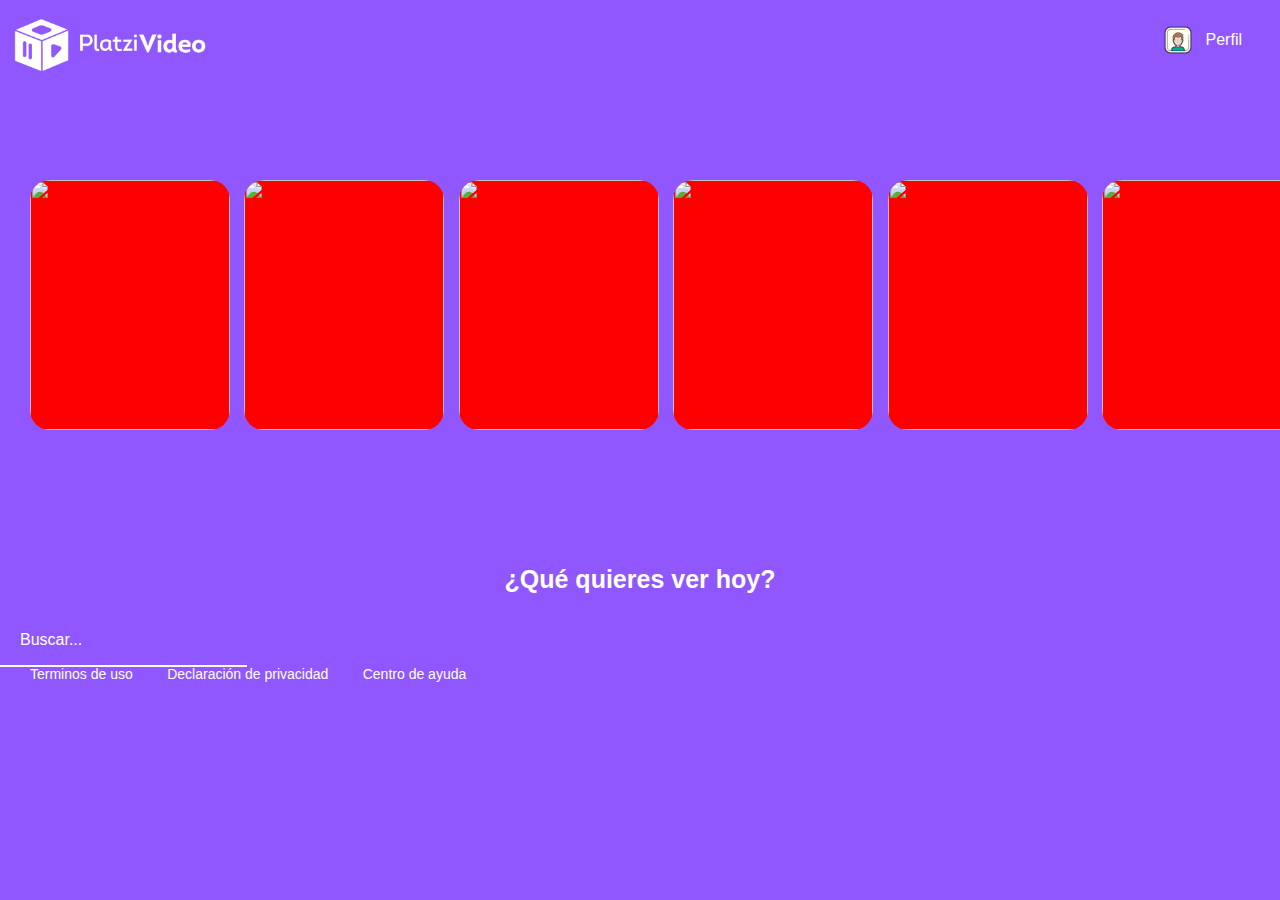
==== index.html @ 80c642c8 "Index" ====
<!DOCTYPE html>
<html lang="en">
  <head>
    <meta charset="UTF-8" />
    <meta name="viewport" content="width=device-width, initial-scale=1.0" />
    <meta http-equiv="X-UA-Compatible" content="ie=edge" />
    <title>Platzi Video</title>
    <link rel="stylesheet" href="./css/styles.css" />
  </head>
  <body>
    <header class="header">
      <img
        class="header__img"
        src="./images/logo-platzi-video-BW2.png"
        alt="Platzi Video"
      />
      <div class="header__menu">
        <div class="header__menu--profile">
          <img src="./images/icons8-natural-user-interface-1-30.png" alt="Icono de Usuario">
          <p>Perfil</p>
        </div>
        <ul>
          <li><a href="/">Cuenta</a></li>
          <li><a href="/">Cerrar Sesión</a></li>
        </ul>
      </div>
    </header>
    <section class="carousel">
      <div class="carousel__container">
        <div class="carousel-item">
          <img
            class="carousel-item__img"
            src="https://images.pexels.com/photos/789822/pexels-photo-789822.jpeg?auto=format%2Ccompress&cs=tinysrgb&dpr=2&h=750&w=1260"
            alt=""
          />
          <div class="carousel-item__details">
            <div>
              <img
                class="carousel-item__details--img"
                src="./images/icons8-play-64.png"
                alt="Play Icon"
              />
              <img
                class="carousel-item__details--img"
                src="./images/icons8-plus.png"
                alt="Plus Icon"
              />
            </div>
            <p class="carousel-item__details--title">Título descriptivo</p>
            <p class="carousel-item__details--subtitle">2019 16+ 114 minutos</p>
          </div>
        </div>

        <div class="carousel-item">
          <img
            class="carousel-item__img"
            src="https://images.pexels.com/photos/1427741/pexels-photo-1427741.jpeg?auto=format%2Ccompress&cs=tinysrgb&dpr=2&h=750&w=1260"
            alt=""
          />
          <div class="carousel-item__details">
            <div>
              <img
                class="carousel-item__details--img"
                src="./images/icons8-play-64.png"
                alt="Play Icon"
              />
              <img
                class="carousel-item__details--img"
                src="./images/icons8-plus.png"
                alt="Plus Icon"
              />
            </div>
            <p class="carousel-item__details--title">Título descriptivo</p>
            <p class="carousel-item__details--subtitle">2019 16+ 114 minutos</p>
          </div>
        </div>

        <div class="carousel-item">
          <img
            class="carousel-item__img"
            src="https://images.pexels.com/photos/705792/pexels-photo-705792.jpeg?auto=compress&cs=tinysrgb&dpr=2&w=500"
            alt=""
          />
          <div class="carousel-item__details">
            <div>
              <img
                class="carousel-item__details--img"
                src="./images/icons8-play-64.png"
                alt="Play Icon"
              />
              <img
                class="carousel-item__details--img"
                src="./images/icons8-plus.png"
                alt="Plus Icon"
              />
            </div>
            <p class="carousel-item__details--title">Título descriptivo</p>
            <p class="carousel-item__details--subtitle">2019 16+ 114 minutos</p>
          </div>
        </div>

        <div class="carousel-item">
          <img
            class="carousel-item__img"
            src="https://images.pexels.com/photos/904276/pexels-photo-904276.jpeg?auto=compress&cs=tinysrgb&dpr=2&w=500"
            alt=""
          />
          <div class="carousel-item__details">
            <div>
              <img
                class="carousel-item__details--img"
                src="./images/icons8-play-64.png"
                alt="Play Icon"
              />
              <img
                class="carousel-item__details--img"
                src="./images/icons8-plus.png"
                alt="Plus Icon"
              />
            </div>
            <p class="carousel-item__details--title">Título descriptivo</p>
            <p class="carousel-item__details--subtitle">2019 16+ 114 minutos</p>
          </div>
        </div>

        <div class="carousel-item">
          <img
            class="carousel-item__img"
            src="https://images.pexels.com/photos/1172207/pexels-photo-1172207.jpeg?auto=format%2Ccompress&cs=tinysrgb&dpr=2&w=500"
            alt=""
          />
          <div class="carousel-item__details">
            <div>
              <img
                class="carousel-item__details--img"
                src="./images/icons8-play-64.png"
                alt="Play Icon"
              />
              <img
                class="carousel-item__details--img"
                src="./images/icons8-plus.png"
                alt="Plus Icon"
              />
            </div>
            <p class="carousel-item__details--title">Título descriptivo</p>
            <p class="carousel-item__details--subtitle">2019 16+ 114 minutos</p>
          </div>
        </div>

        <div class="carousel-item">
          <img
            class="carousel-item__img"
            src="https://images.pexels.com/photos/233129/pexels-photo-233129.jpeg?auto=compress&cs=tinysrgb&dpr=2&w=500"
            alt=""
          />
          <div class="carousel-item__details">
            <div>
              <img
                class="carousel-item__details--img"
                src="./images/icons8-play-64.png"
                alt="Play Icon"
              />
              <img
                class="carousel-item__details--img"
                src="./images/icons8-plus.png"
                alt="Plus Icon"
              />
            </div>
            <p class="carousel-item__details--title">Título descriptivo</p>
            <p class="carousel-item__details--subtitle">2019 16+ 114 minutos</p>
          </div>
        </div>

        <div class="carousel-item">
          <img
            class="carousel-item__img"
            src="https://images.pexels.com/photos/1666779/pexels-photo-1666779.jpeg?auto=compress&cs=tinysrgb&dpr=2&h=750&w=1260"
            alt=""
          />
          <div class="carousel-item__details">
            <div>
              <img
                class="carousel-item__details--img"
                src="./images/icons8-play-64.png"
                alt="Play Icon"
              />
              <img
                class="carousel-item__details--img"
                src="./images/icons8-plus.png"
                alt="Plus Icon"
              />
            </div>
            <p class="carousel-item__details--title">Título descriptivo</p>
            <p class="carousel-item__details--subtitle">2019 16+ 114 minutos</p>
          </div>
        </div>

        <div class="carousel-item">
          <img
            class="carousel-item__img"
            src="https://images.pexels.com/photos/413879/pexels-photo-413879.jpeg?auto=format%2Ccompress&cs=tinysrgb&dpr=2&h=750&w=1260"
            alt=""
          />
          <div class="carousel-item__details">
            <div>
              <img
                class="carousel-item__details--img"
                src="./images/icons8-play-64.png"
                alt="Play Icon"
              />
              <img
                class="carousel-item__details--img"
                src="./images/icons8-plus.png"
                alt="Plus Icon"
              />
            </div>
            <p class="carousel-item__details--title">Título descriptivo</p>
            <p class="carousel-item__details--subtitle">2019 16+ 114 minutos</p>
          </div>
        </div>
      </div>
    </section>
    <section class="main">
      <h2 class="main__title">¿Qué quieres ver hoy?</h2>
      <input type="text" class="input" placeholder="Buscar..." />
    </section>
    <footer class="footer">
      <a href="/">Terminos de uso</a>
      <a href="/">Declaración de privacidad</a>
      <a href="/">Centro de ayuda</a>
    </footer>
  </body>
</html>
---- css/styles.css ----
body {
  background-color: #8F57FD;
  font-family: 'Muli', sans-serif;
  margin: 0;
}
.header {
  align-items: center;
  background-color: #8F57FD;
  display: flex;
  height: 80px;
  justify-content: space-between;
  width: 100%;
}
.header__img {
  margin-left: 10px;
  margin-top: 10px;
  width: 200px;
}
.header__menu {
  margin-right: 30px;
}
.header__menu ul {
  display: none;
  list-style: none;
  margin: 0 0 0 -14px;
  padding: 0;
  position: absolute;
  text-align: right;
  width: 100px;
}
.header__menu:hover ul,
ul:hover {
  display: block;
}
.header__menu li {
  margin: 10px 0;
}
.header__menu li a {
  color: white;
  text-decoration: none;
}
.header__menu li a:hover {
  text-decoration: underline;
}
.header__menu--profile {
  /* width: 40px; */
  align-items: center;
  cursor: pointer;
  display: flex;
  margin-right: 8px;
}
.header__menu--profile img {
  margin-right: 8px;
  width: 40px;
}
.header__menu--profile p {
  color: white;
  margin: 0px;
}
.main {
  height: 100px;
}
.main__title {
  color: white;
  font-size: 25px;
  text-align: center
}
.search {
  background-color: rgba(255,255,255,0.1);
  border 2px solid white;
  border-radius: 25px;
  color: white;
  display: block;
  font-family: 'Muli', sans-serif;
  font-size: 16px;
  height: 50px;
  margin: auto;
  outline: none;
  padding: 0px 20px;
  width: 70%;
}
::placeholder{
  color: white
}
.carousel{
overflow: scroll;
padding: 30px;
position: relative;
width: 100%;
}
.carousel__container{
margin: 70px 0px;
padding-bottom: 10px;
white-space: nowrap;
}
.carousel-item{
background-color: red;
border-radius: 20px;
cursor: pointer;
display: inline-block;
height: 250px;
margin-right: 10px;
overflow: hidden;
position: relative;
transform-origin: center left;
transition: 450ms all;
width: 200px;
}
.carousel-item:hover ~ .carousel-item{
transform: translate3d(100px, 0, 0);
}
.carousel__container:hover .carousel-item{
opacity: 0.3;
}
.carousel__container:hover .carousel-item:hover{
opacity: 1;
transform: scale(1.5);
}
.carousel-item__img{
height: 250px;
object-fit: cover;
width: 200px;
}
.carousel-item__details{
background: linear-gradient(to top, rgba(0,0,0,0.9) 0%, rgba(0,0,0,0) 100%);
bottom: 0;
font-size: 10px;
left: 0;
opacity: 0;
padding: 10px;
position: absolute;
right:0;
top: 180px;
transition: 450ms opacity;
}
.carousel-item__details:hover{
opacity: 1;
}
.carousel-item__details img{
height: 20px;
width: 20px;
}
.carousel-item__detailsp{
margin: 0px;
}
.carousel-item__details--title{
color: white;
font-size: 6px;
font-weight: bold;
}
.carousel-item__details--subtitle{
font-size: 7px;
color: white;
}
.login {
  /* background: linear-gradient(#21C08B, #AB88FF); */
  align-items: center;
  display: flex;
  flex-direction: column;
  justify-content: center;
  min-height: calc (100vh - 200px);
  padding: 0px 30px;
}
.login__container{
  align-items: center;
  background-color: rgba(255, 255, 255, 0.1);
  border-radius: 40px;
  border: 2px solid white;
  color: white;
  display: flex;
  display: flex;
  flex-direction: column;
  height: 100px;
  justify-content: space-around;
  min-height: 700px;
  padding: 60px 68px 40px;
  width: 300px;
  /* width: 100%; */
}
.login__container-form {
  display: flex;
  flex-direction: column;
}
.login__container-form label {
  font-size: 14px
}
.login__container--remember-me {
  color: white;
  display: flex;
  justify-content: space-between;
  margin-top: 10px;
}
.login__container--remember-me a{
 color: white;
 font-size: 14px;
 text-decoration: none;
}
.login__container--remember-me a:hover{
  
  text-decoration: underline;
 }
 .login__container--social-media >div {
align-items: center;
display: flex;
font-size: 14px;
margin-bottom: 10px;
 }
 .login__container--social-media >div img{
margin-right: 10px;
width: 30px;
   }
   .login__container-register {
     font-size: 14px;
   }
   .login__container-register a {
    color: white;
    font-size: 16px;
    font-weight: bold;
    text-decoration: none;
  }
  .login__container-register a:hover {
    text-decoration: underline;
  }
.input {
  background-color: transparent;
  border-bottom: 2px solid white;
  border-left: 0px;
  border-right: 0px;
  border-top: 0px;
  font-family: 'Muli', sans-serif;
  font-size: 16px;
  height: 50px;
  margin-bottom: 20px;
  outline: none;
  padding: 0 20px;
}
::placeholder {
  color: white;

}
.button {
  background-color: rgba(255, 255, 255, 0.1);
  border-radius: 25px;
  border: none;
  color: white;
  cursor: pointer;
  font-family: 'Muli', sans-serif;
  font-size: 16px;
  font-weight: bold;
  height: 50px;
  letter-spacing: 1px;
  margin: 10px 0;
  text-align: center;
}
.footer a {
color: white;
cursor: pointer;
font-size: 14px;
padding-left: 30px;
text-decoration: none;
}
.footer a:hover {
  text-decoration: underline;
  }
@media only screen and (max-width: 600px) {
.login__container{
  background-color: transparent;
  border: none;
  padding: 0px;
  width: 100%;
}
}
.footer {
  align-items: flex-start;
  flex-direction: column;
}
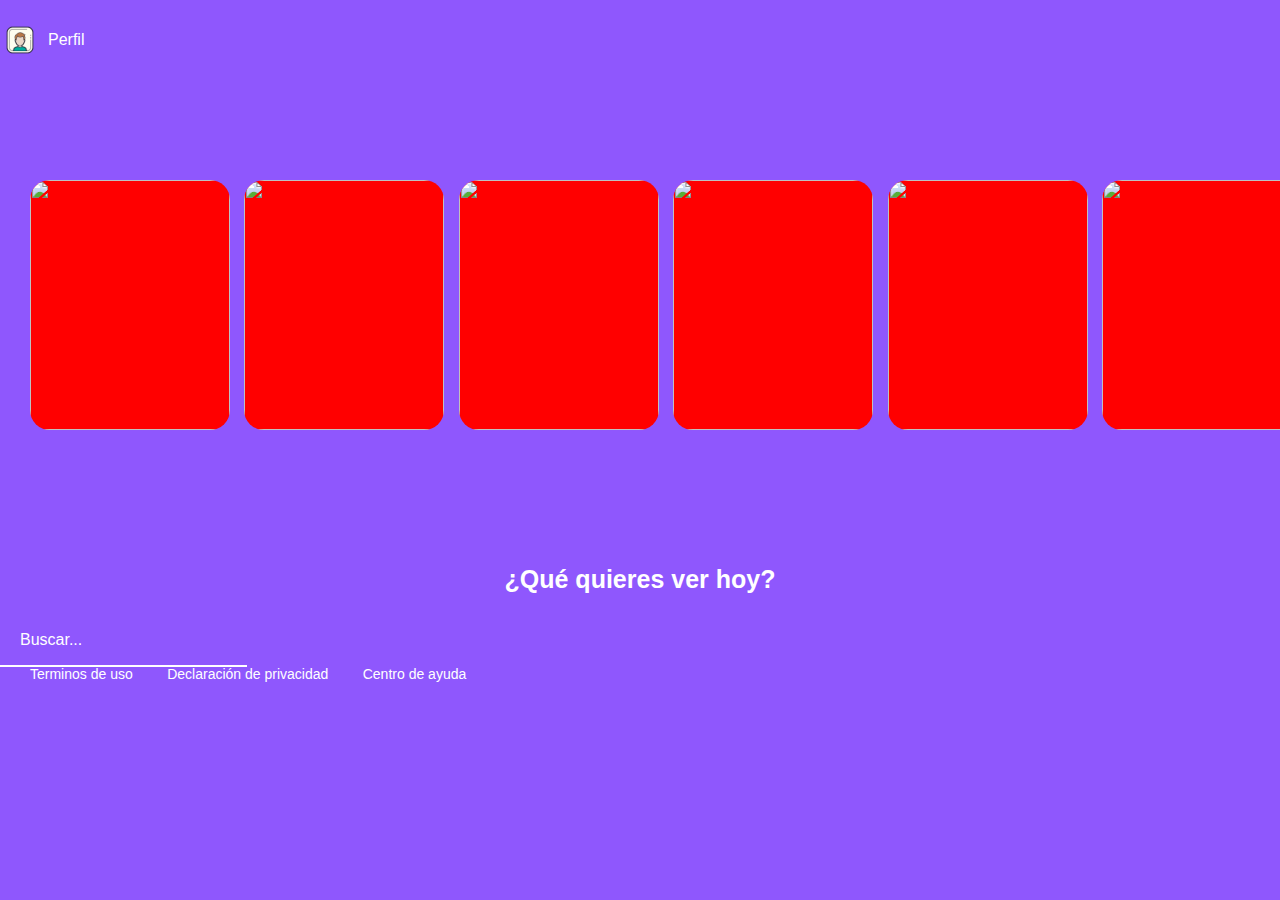
==== commit e6dabab6: "index" ====
--- a/index.html
+++ b/index.html
@@ -9,11 +9,11 @@
   </head>
   <body>
     <header class="header">
-      <img
+      <!-- <img
         class="header__img"
         src="./images/logo-platzi-video-BW2.png"
         alt="Platzi Video"
-      />
+      /> -->
       <div class="header__menu">
         <div class="header__menu--profile">
           <img src="./images/icons8-natural-user-interface-1-30.png" alt="Icono de Usuario">
